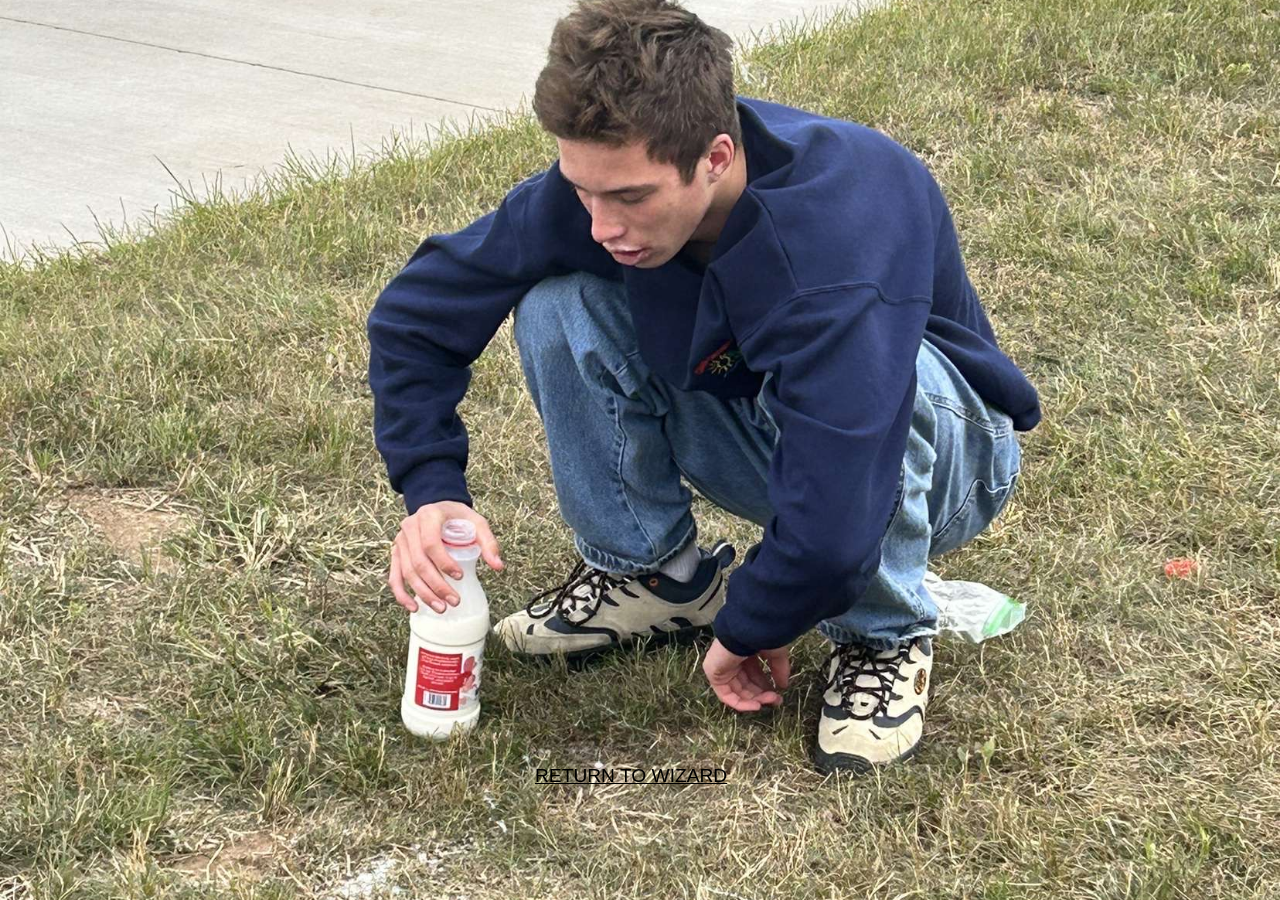
==== noescape.html @ a016d845 "Update noescape.html" ====
<!DOCTYPE html>
<html>
<head>
	<meta charset="utf-8">
	<meta name="viewport" content="width=device-width, initial-scale=1">
	<title>NO ESCAPE</title>
	<style>
		html {
			font-family: Arial, Helvetica, sans-serif;
		}
		body {
			background-image: url(res/owenmilk.jfif);
			background-size: cover;
			background-attachment: fixed;
			background-position: center;
		}
		#linkContain {
			width: 350px;
			height: 100px;
			position: fixed;
			top: 85%;
    		left: 50%;
			transform: translate(-30%, 0);
			font-size: 1.2rem;
		}

		#return {
			color: black;
			text-decoration: underline;
		}
		#return:hover {
			color: white;
			cursor: pointer;
		}

		#textContain {
			width: 2500px;
			height: 500px;
    		position: fixed;
    		top: 50%;
    		left: 50%;
    		transform: translate(-10%, -30%);
		}
		#text {
			font-size: 6rem;
    		color: black;
			opacity: 0;
		}

		#text.in {
			opacity: 1;
		}

		#text.fadeOut {
  			opacity: 0;
  			transition: 0.5s;
		}

	</style>
</head>
<body>
	<script type="text/javascript">
		function appear() {
			let text = document.getElementById('text');
			text.classList.toggle('in');
			setTimeout(function(){
				text.classList.toggle('fadeOut');
			}, 1500);
		}
	</script>
	<div id="textContain">
		<h1 id="text" class="hide">NO ESCAPE</h1>
	</div>
	<div id="linkContain" >
		<a id="return" onclick="appear()">RETURN TO WIZARD</a>
	</div>
</body>
</html>
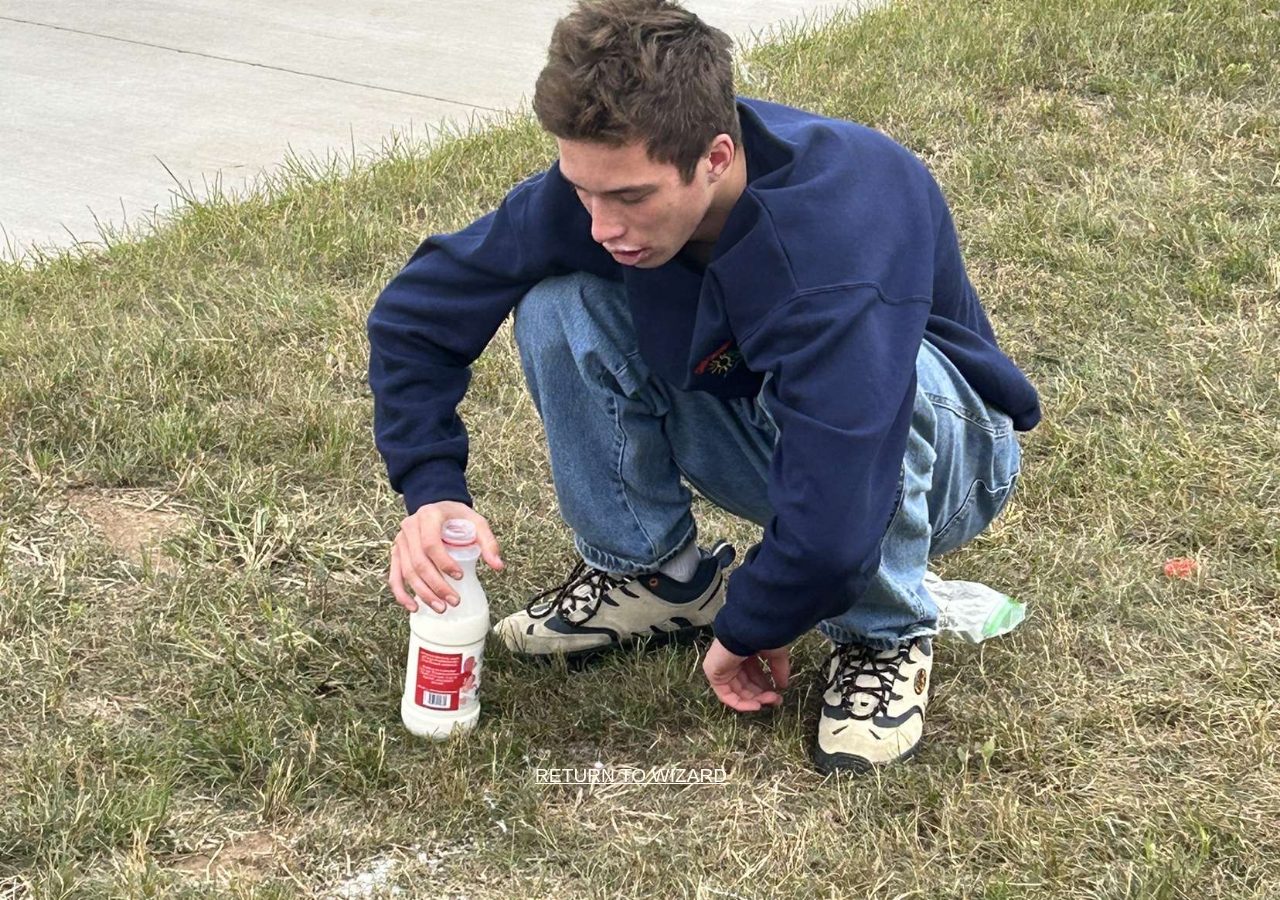
==== commit 6f1d9f53: "Update noescape.html" ====
--- a/noescape.html
+++ b/noescape.html
@@ -25,11 +25,11 @@
 		}
 
 		#return {
-			color: black;
+			color: floralwhite;
 			text-decoration: underline;
 		}
 		#return:hover {
-			color: white;
+			color: lightgray;
 			cursor: pointer;
 		}
 
@@ -62,7 +62,7 @@
 	<script type="text/javascript">
 		function appear() {
 			let text = document.getElementById('text');
-			text.classList.toggle('in');
+				text.classList.toggle('in');
 			setTimeout(function(){
 				text.classList.toggle('fadeOut');
 			}, 1500);
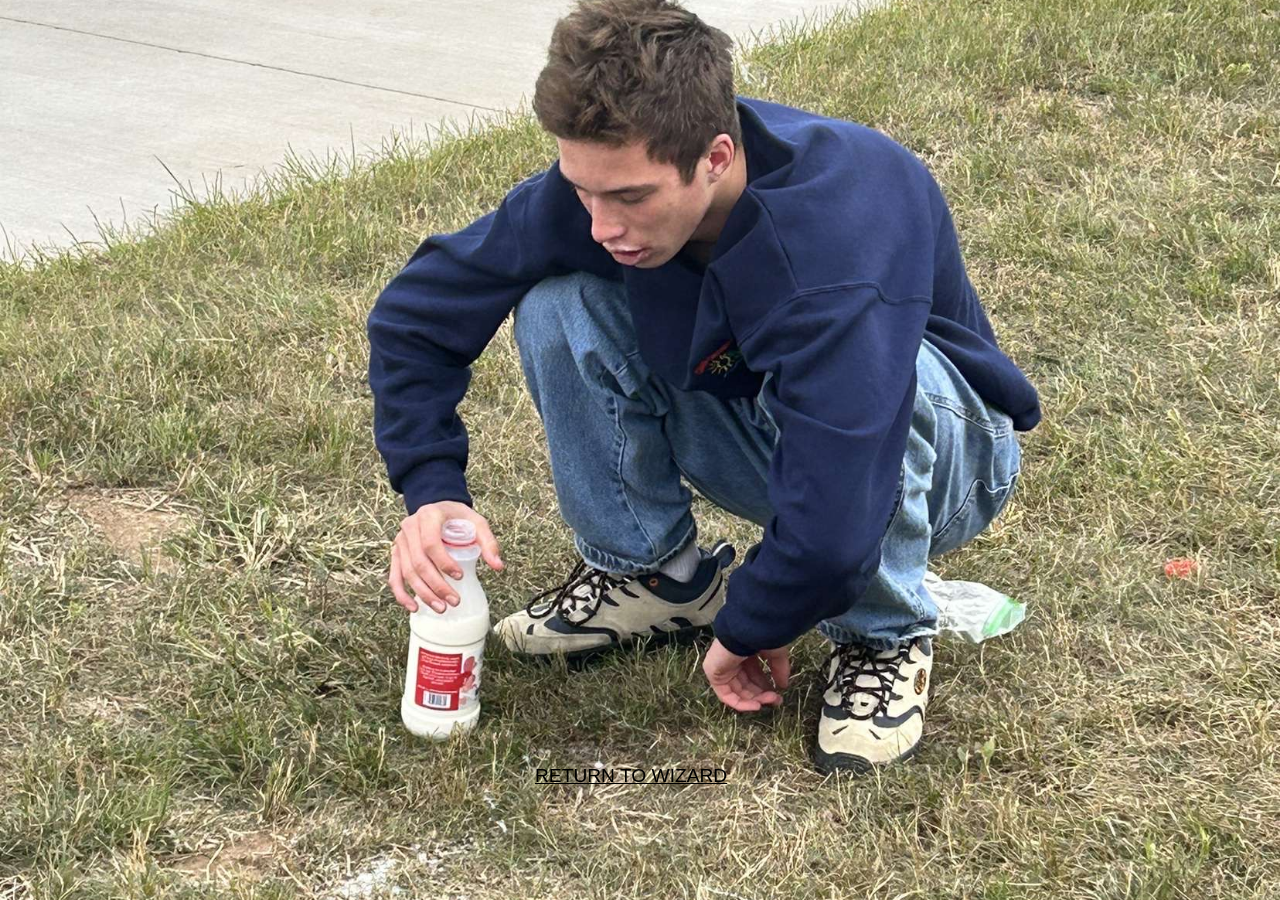
==== commit fe1aef83: "Update noescape.html" ====
--- a/noescape.html
+++ b/noescape.html
@@ -23,16 +23,6 @@
 			transform: translate(-30%, 0);
 			font-size: 1.2rem;
 		}
-
-		#return {
-			color: floralwhite;
-			text-decoration: underline;
-		}
-		#return:hover {
-			color: lightgray;
-			cursor: pointer;
-		}
-
 		#textContain {
 			width: 2500px;
 			height: 500px;
@@ -46,6 +36,14 @@
     		color: black;
 			opacity: 0;
 		}
+		#return {
+			color: black;
+			text-decoration: underline;
+		}
+		#return:hover{
+			color: white;
+			cursor: pointer;
+		}
 
 		#text.in {
 			opacity: 1;
@@ -53,19 +51,26 @@
 
 		#text.fadeOut {
   			opacity: 0;
-  			transition: 0.5s;
+  			transition: 1s;
 		}
 
 	</style>
 </head>
 <body>
 	<script type="text/javascript">
+		var i = 0;
+
+
 		function appear() {
 			let text = document.getElementById('text');
-				text.classList.toggle('in');
-			setTimeout(function(){
-				text.classList.toggle('fadeOut');
-			}, 1500);
+				text.classList.remove("fadeOut");
+				text.classList.add("in");
+				
+				setTimeout(function(){
+					text.classList.remove("in");
+					text.classList.add("fadeOut");
+				}, 1000);
+
 		}
 	</script>
 	<div id="textContain">
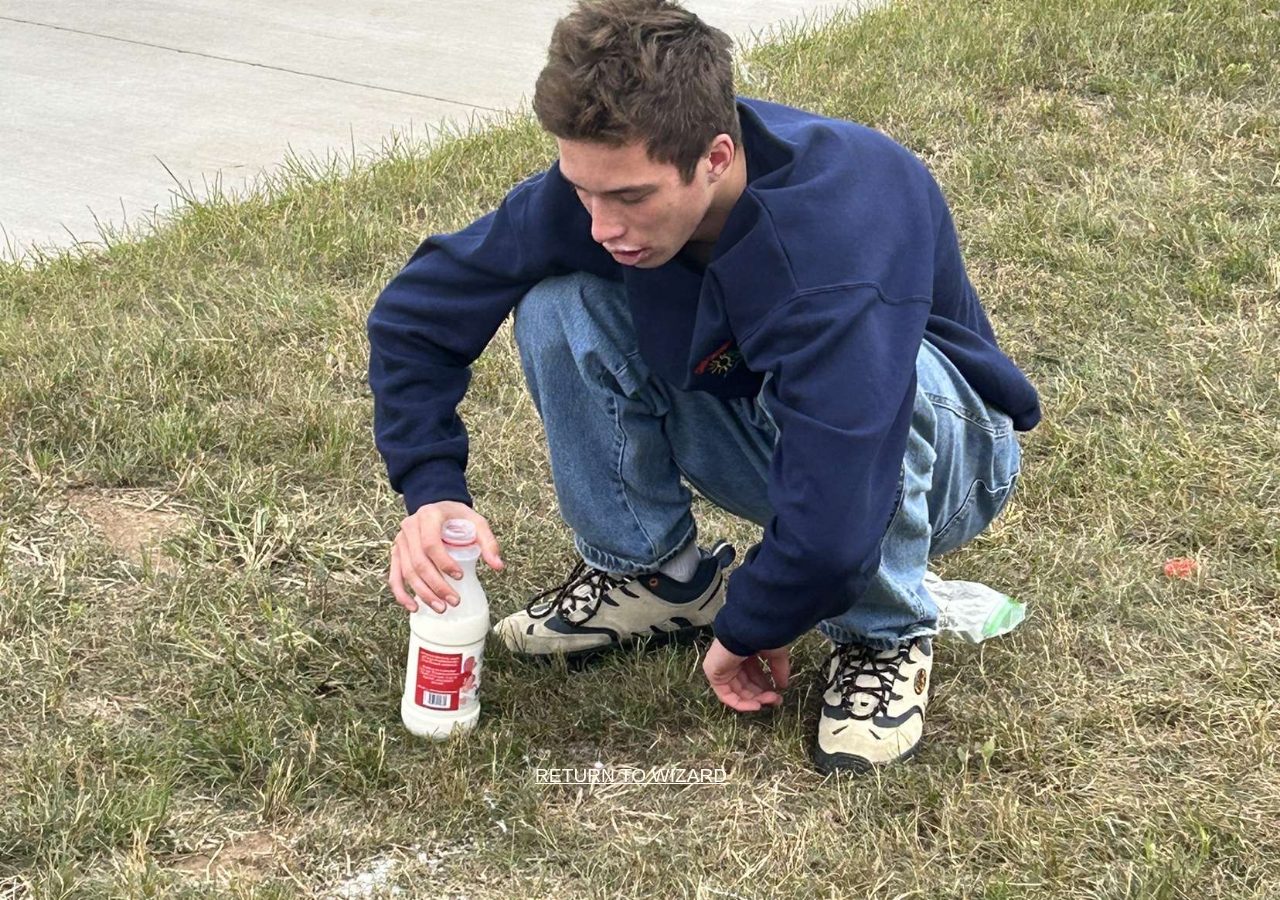
==== commit 305eafc5: "Merge branch 'main' of https://github.com/MaxMMiller/BigToeGames" ====
--- a/noescape.html
+++ b/noescape.html
@@ -23,6 +23,16 @@
 			transform: translate(-30%, 0);
 			font-size: 1.2rem;
 		}
+
+		#return {
+			color: floralwhite;
+			text-decoration: underline;
+		}
+		#return:hover {
+			color: lightgray;
+			cursor: pointer;
+		}
+
 		#textContain {
 			width: 2500px;
 			height: 500px;
@@ -36,14 +46,6 @@
     		color: black;
 			opacity: 0;
 		}
-		#return {
-			color: black;
-			text-decoration: underline;
-		}
-		#return:hover{
-			color: white;
-			cursor: pointer;
-		}
 
 		#text.in {
 			opacity: 1;
@@ -51,26 +53,19 @@
 
 		#text.fadeOut {
   			opacity: 0;
-  			transition: 1s;
+  			transition: 0.5s;
 		}
 
 	</style>
 </head>
 <body>
 	<script type="text/javascript">
-		var i = 0;
-
-
 		function appear() {
 			let text = document.getElementById('text');
-				text.classList.remove("fadeOut");
-				text.classList.add("in");
-				
-				setTimeout(function(){
-					text.classList.remove("in");
-					text.classList.add("fadeOut");
-				}, 1000);
-
+				text.classList.toggle('in');
+			setTimeout(function(){
+				text.classList.toggle('fadeOut');
+			}, 1500);
 		}
 	</script>
 	<div id="textContain">
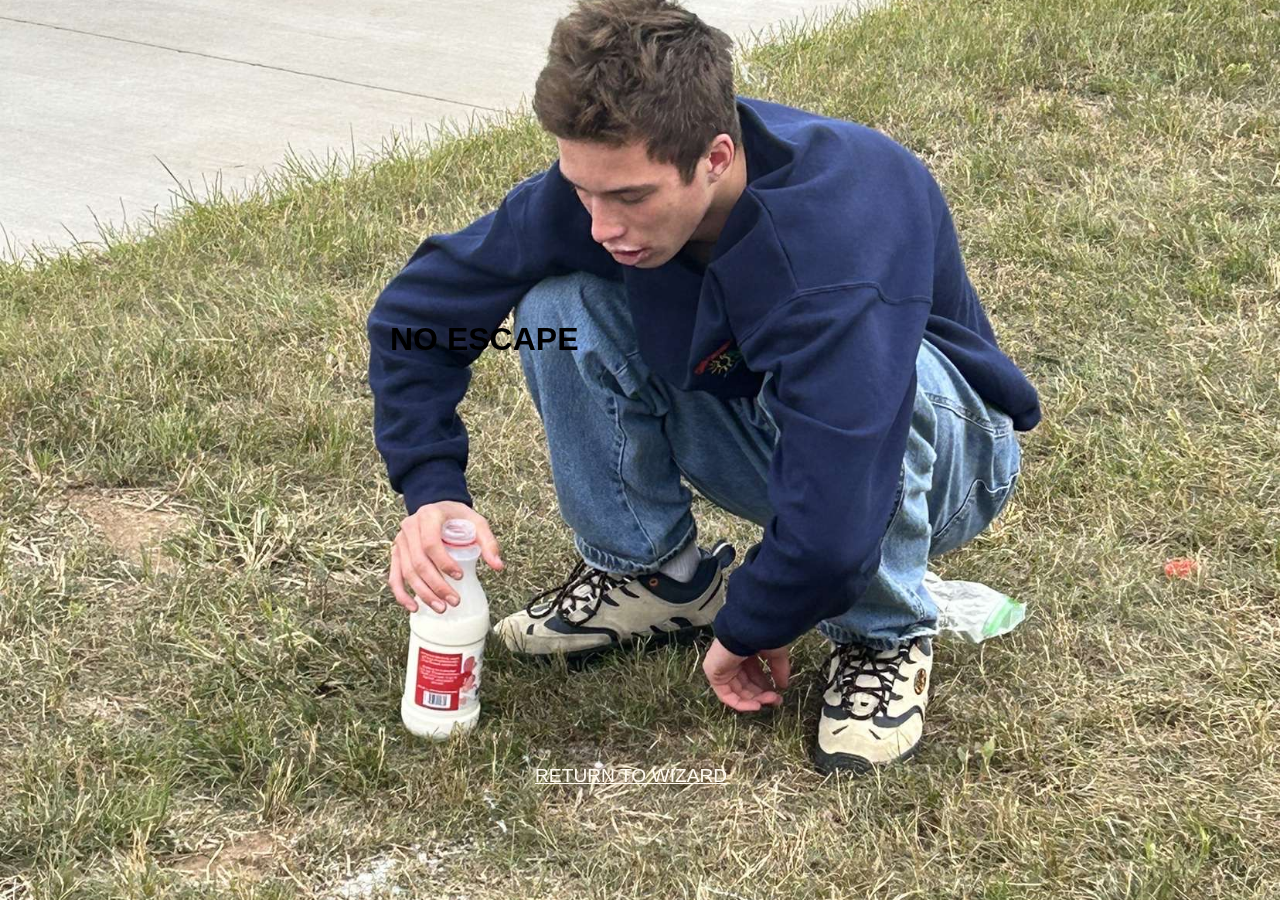
==== commit 276b9ff4: "Update noescape.html" ====
--- a/noescape.html
+++ b/noescape.html
@@ -60,16 +60,22 @@
 </head>
 <body>
 	<script type="text/javascript">
+		var i = 0;
+
 		function appear() {
-			let text = document.getElementById('text');
-				text.classList.toggle('in');
-			setTimeout(function(){
-				text.classList.toggle('fadeOut');
-			}, 1500);
+			let text = document.getElementById('noescape');
+				text.classList.remove('fadeOut');
+				text.classList.add('in');		
+				
+				setTimeout(function(){
+					text.classList.remove('in');
+					text.classList.add('fadeOut');
+				}, 1000);
+
 		}
 	</script>
 	<div id="textContain">
-		<h1 id="text" class="hide">NO ESCAPE</h1>
+		<h1 id="noescape" class="fadeOut">NO ESCAPE</h1>
 	</div>
 	<div id="linkContain" >
 		<a id="return" onclick="appear()">RETURN TO WIZARD</a>
